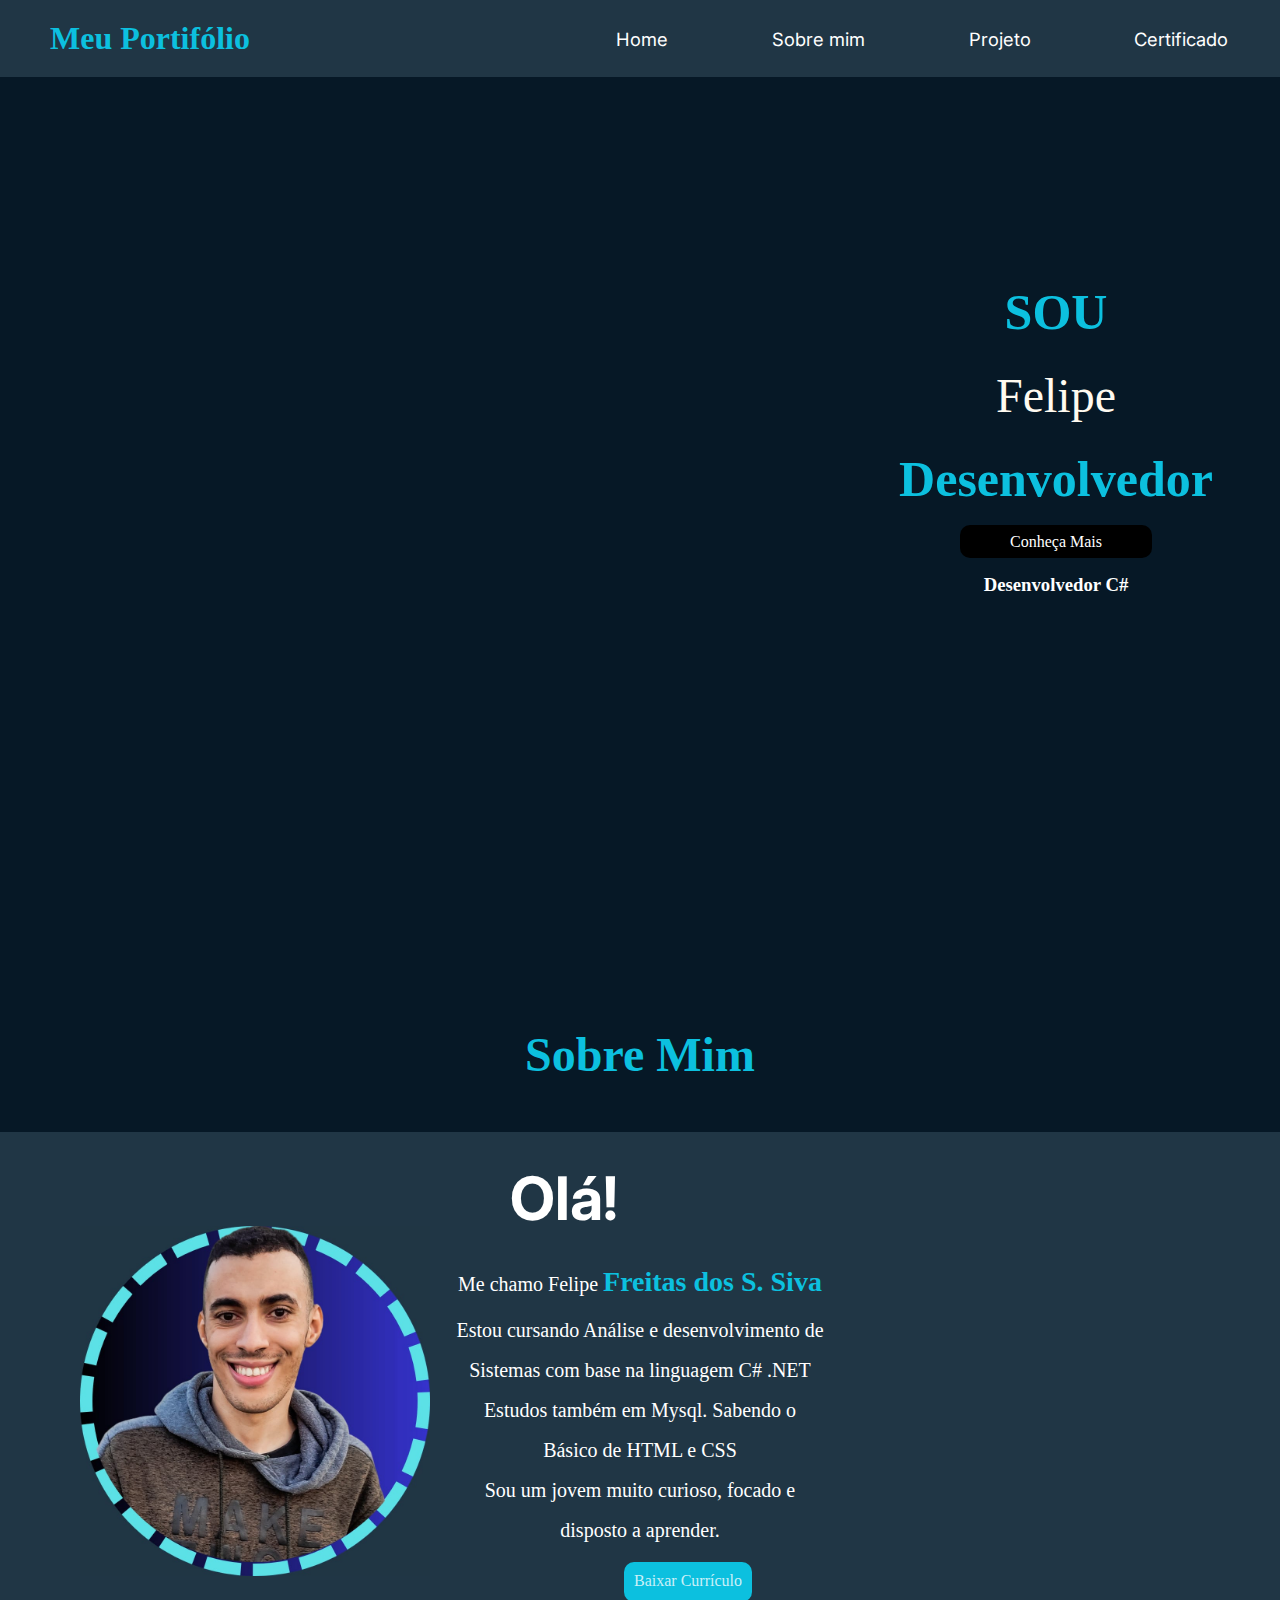
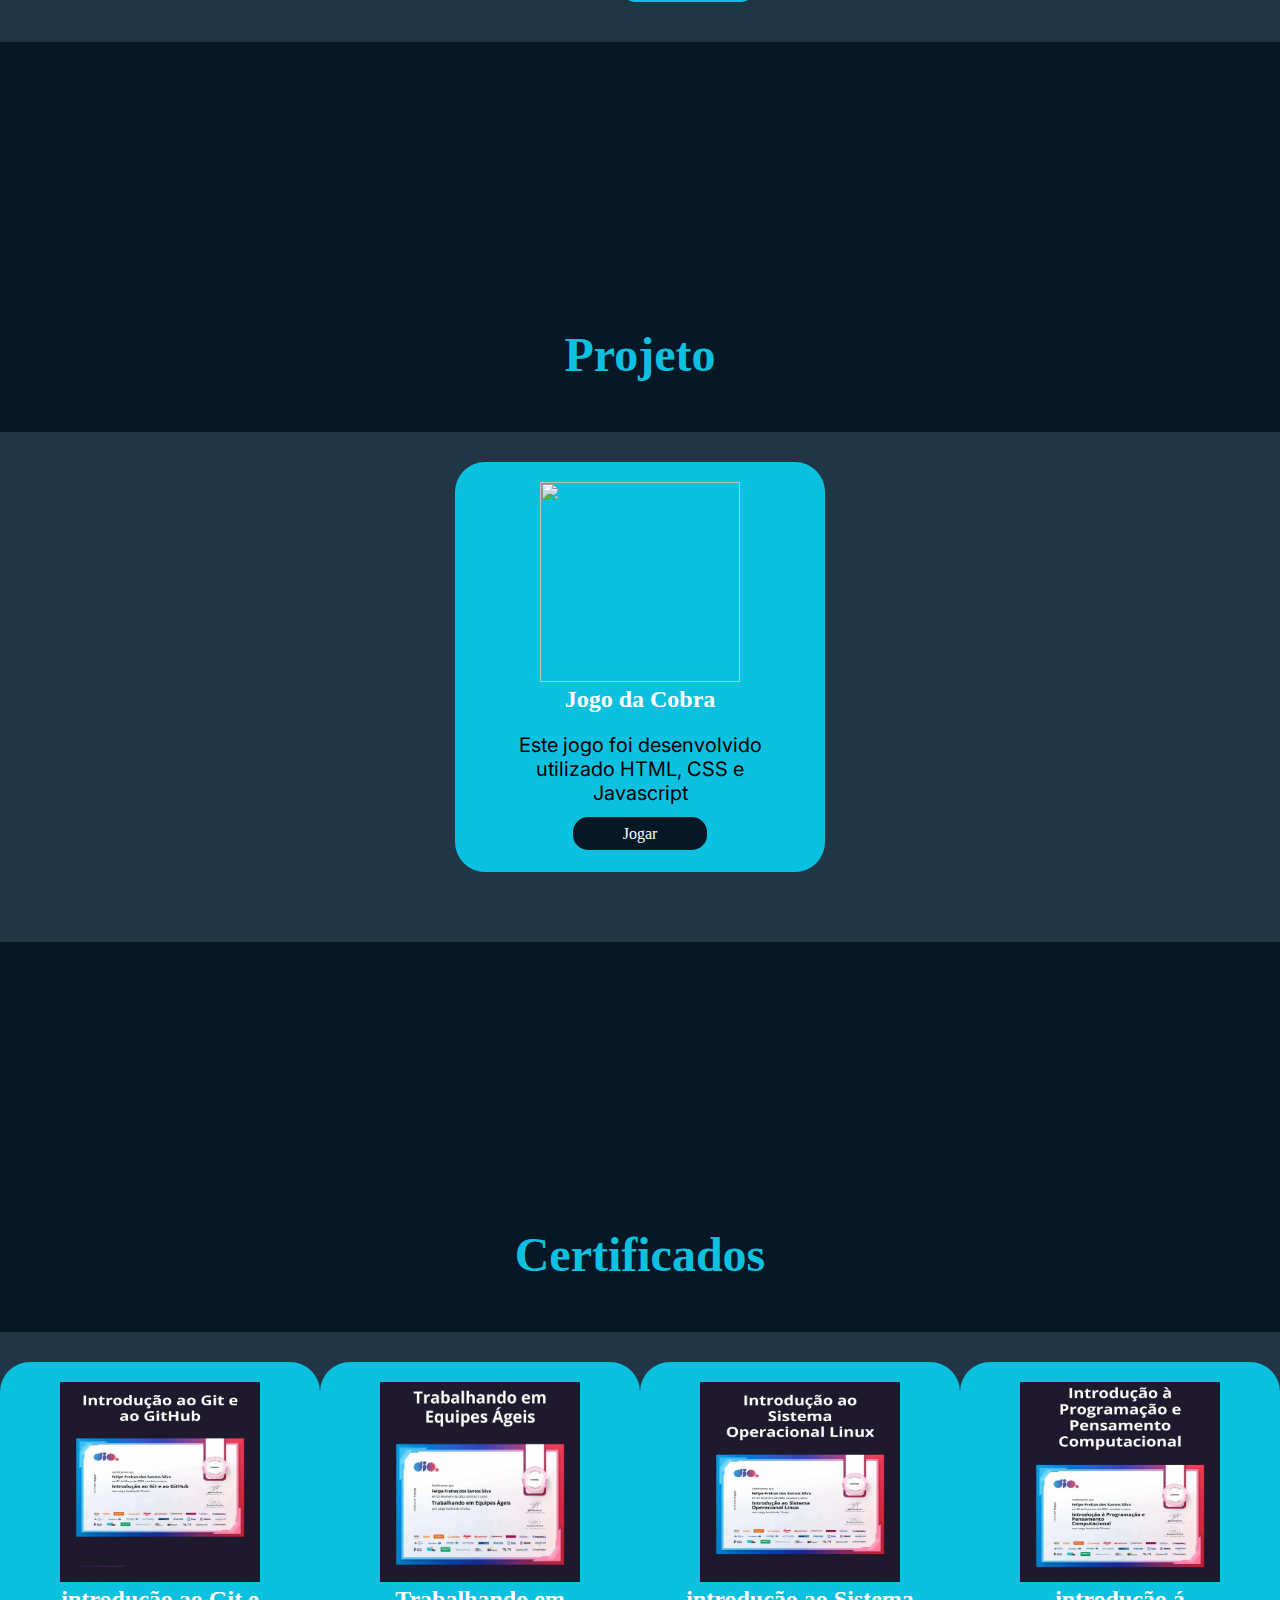
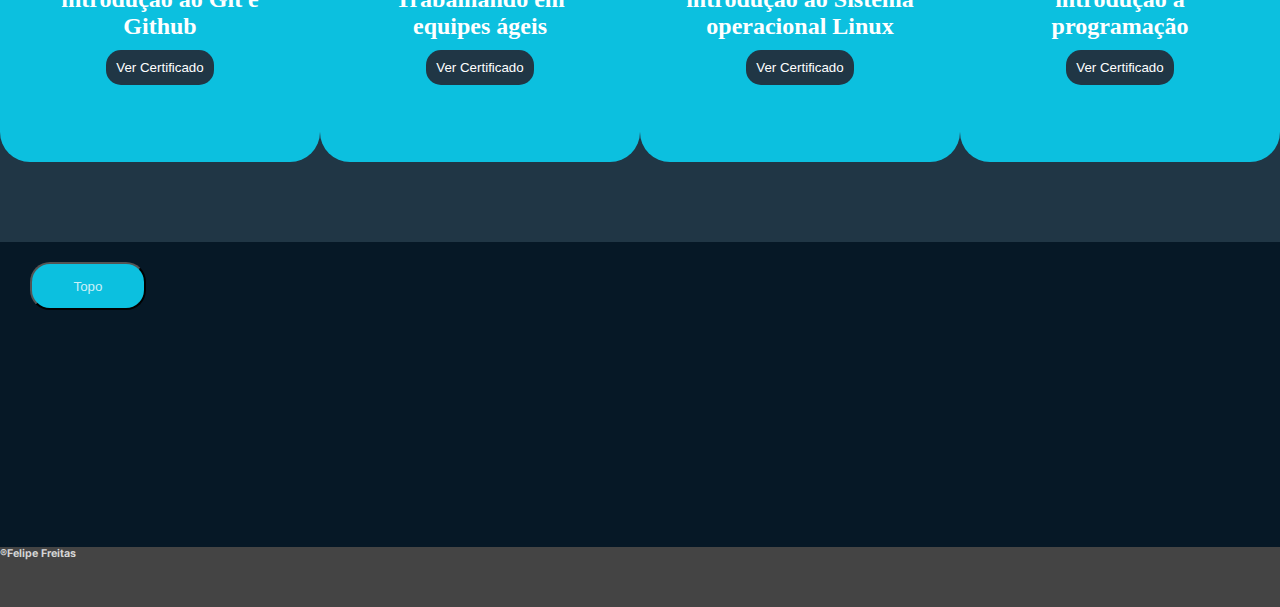
==== Html/index.html @ fba7e1f8 "implementação do card Certificado" ====
<!DOCTYPE html>
<html lang="pt-br">
<head>
    <meta charset="UTF-8">
    <meta name="viewport" content="width=device-width, initial-scale=1.0">
    <title>Meu Portifólio</title>
    <link rel="stylesheet" href="../css/style.css">
</head>
<body>
    <header>
        <nav class="nav-bar">
            <div class="logo">
                <h1>Meu Portifólio</h1>
            </div>
            <div class="nav-lista">
                <ul>
                    <li class="nav-item"><a href="#home1" class="nav-link">Home</a></li>
                    <li class="nav-item"><a href="#sobre-mim" class="nav-link">Sobre mim</a></li>
                    <li class="nav-item"><a href="#projeto" class="nav-link">Projeto</a></li>
                    <li class="nav-item"><a href="" class="nav-link">Certificado</a></li>
                </ul>

            </div>
        </nav>
        
    </header>
    <main>
        <section id="home1">
            <picture>
                <img src="../Imagens/foto_perfil_home1.jpeg" alt="">
            </picture>
            <div class="texto-1">
                <h2 class="texto-capa">SOU</h2>
                <P id="nome">Felipe</P>
                <h2 class="texto-capa">Desenvolvedor</h2>
              
                <a id="btn-mais" href="#sobre-mim">Conheça Mais</a>
            
                <h3 id="linguagem">Desenvolvedor C#</h3>
            </div>
        </section>

        <section id="sobre-mim">
        <h2 class="Titulo-sessao">Sobre Mim</h2>
         <div class="conterner">
     
                     
             <picture>
                <img src="../Imagens/foto_perfil_sobre.jpeg" alt="">
             </picture>

             <a id="btn-cv" href="../PDF/Currículo - Felipe F. dos S.Silva3631333451470588678 (1).pdf "download ="" type="application/pdf" >Baixar Currículo</a>
             <h3>Olá!</h3>
             
                     <p id="#texto-sobre"> Me chamo Felipe <span id="texto-destaque">  Freitas dos S. Siva</span><br>
                Estou cursando Análise e desenvolvimento de <br>
                Sistemas com base na linguagem C# .NET <br>
                Estudos também em Mysql. Sabendo o <br>
                Básico de HTML e CSS <br>
                Sou um jovem muito curioso, focado e <br>
                disposto a aprender.
              
                     </p>

                    
                     <h4 class="assinatura">Felipe F.</h4>

                     
         </div>
      
                    
        </section>

        <section id="projeto">
            <h2 class="Titulo-sessao">Projeto</h2>
           <div class="conterner">
               
                <div class="cards-projeto">
                  <div class="card-jogo">
                    <picture>
                        <img src="../Imagens/foto_jogo_cobrinha-removebg-preview.png" alt="">
                        <h2 class="Titulo-projeto">Jogo da Cobra</h2>
                        <p>Este jogo foi desenvolvido utilizado HTML, CSS e Javascript</p>
                        <a class="link-usuario" href="https://felipesansi.github.io/Jogo_cobra/" target="_blank" rel="noopener noreferrer">Jogar</a>
                    </picture>
                  </div>
                          

                </div>
                <h4 class="assinatura">Felipe F.</h4>
           </div>
          
                
              
          
        </section>
         <section id="certificado">
         <h2 class="Titulo-sessao">Certificados</h2>
         <div class="conterner">

            <div class="cards-certificado">
                <div id="card-git">
                    <picture>
                        <img src="../Imagens/introdução ao git e github.jpeg"
                        alt="">
                        <h2 class="Titulo-certificado">introdução ao Git e Github</h2>
                        <a href="http://" target="_blank" rel="noopener noreferrer"><button class="btns-certificado">Ver Certificado</button></a>
                    </picture>
                
                </div>
                    <div id="card-equipes">
                    <picture>
                        <img src="../Imagens/equipes ágeis.jpeg"
                         alt="">
                         <h2 class="Titulo-certificado">Trabalhando em equipes ágeis</h2>
                         <a href="http://" target="_blank" rel="noopener noreferrer"><button class="btns-certificado">Ver Certificado</button></a>
                    </picture>
                    
    
                </div>
                <div id="card-linux">
                    <picture>
                        <img src="../Imagens/linux.jpeg"
                         alt="">
                         <h2 class="Titulo-certificado">introdução ao Sistema operacional Linux</h2>
                         <a href="http://" target="_blank" rel="noopener noreferrer"><button class="btns-certificado">Ver Certificado</button></a>
                    </picture>
               
                </div>
                <div id="card-pensamento">
                    <picture>
                        <img src="../Imagens/Pensamento computacional.jpeg" alt="">
                        <h2 class="Titulo-certificado">introdução á programação </h2>
                        <a href="https://www.dio.me/certificate/AA905368" target="_blank" rel="noopener noreferrer"><button class="btns-certificado">Ver Certificado</button></a>
                    </picture>
                
                </div>
                
                
                         </div>
                         <h2 class="assinatura">Felipe F.</h2>
            </div>
        
            <a id="topo"href="#home1"><button id="btn-topo">Topo</button></a>

         </section>
   
    </main>
   <footer>
 <h6>&reg;Felipe Freitas</h6>
   </footer>
</body>
</html>
---- css/style.css ----
@import url('https://fonts.googleapis.com/css2?family= Inter:wght@100;200;300 & display=swap') ;


@font-face 

{
    font-family: 'mao';
    src: url('../fontes/brittany_signature/BrittanySignature.ttf') format('truetype');
}

html
{
scroll-behavior: smooth;
}
*

{
    
    margin: 0;
    padding: 0;
    
}

header

{
    background-color: #203645;
    box-sizing: 0px 3px 10px ;
    
}
.nav-bar

{
    
    display: flex;
    justify-content: space-between;
}

.logo

{
    display: flex;
    justify-content: center;
    padding: 10PX 10px 10px 10PX
    
}
.logo h1

{
    font-family: 'mao';
    font-size: 2em;
    padding: 10PX 20px 10px 40PX;
    color: #0CC0DF;
}

.nav-lista

{
    
    display: flex;
    align-items: center;
}

.nav-lista ul

{
    display: flex;
    
    list-style: none;
}
.nav-item {
    margin: 0 15px;

}
.nav-link

{
    text-decoration: none;
    font-size: 1.15rem;
    color: #ffff;
  
    font-family: 'Inter', sans-serif;
    padding: 2em;
}

.nav-link:hover

{
   color:  #0CC0DF;
}

picture img
{
    width: 100%;
}
.texto-1

{
    text-align: center;
    padding-bottom: 23em; bottom: 20px;
    position: absolute;
    top: 260px;
    width: 40%;
    left: 800px;
    line-height: 1.3;
}
.Titulo-sessao

{
    padding: 50px;
    text-align: center;
    color: #0CC0DF;
    font-size: 3em;
}
.texto-capa{
    color: #0CC0DF;
    font-size: 50px;
}
.assinatura{
    font-family: 'mao';
    color: #0CC0DF;
    font-size: 2em;
    position: absolute;
    left:  170vh;
    padding: 10px;
}

#nome

{
   color: floralwhite;
   font-size: 3em;

}

section

{
    min-height: 100vh;
}

#btn-mais

{
    background-color :#000000;
    color: #ffff;
    padding: 8px 50px ;
    text-decoration: none;
    border-radius: 10px;
    height: 35px;
    width: 120px;
    margin: 30px;
    cursor: pointer;


}

#btn-mais:hover

{
  background-color: #0CC0DF;
  color:#000000;
  
}
.texto-1 h2 {
    padding: 20px;
}


#linguagem

{
   padding: 20px;
color: #ffff;
text-align: center;
}

main

{
    background-color: #061826;
    padding-bottom: 70px;

}


.conterner
{
   padding-top: 30px;
   background-color: #203645;
   height: 30em;
 }


@keyframes animacao
{
 from{opacity: 0%;}
 to {opacity: 100%;}
}
#sobre-mim p

{

padding-top: 20px;  
text-align: center;
font-size: 20px;
color: #ffff;
line-height: 2.0;
animation-name: animacao;
animation-duration: 20s;
animation-delay: 35s;
animation-iteration-count: infinite;

}


#texto-destaque

{
    color: #0CC0DF;
    font-weight: bolder;
    font-size: 28px;
}

#sobre-mim h3

{
    font-family: 'Inter';
    font-size: 60px;
    padding-left: 8.5em;
    
    text-align:left;
    color: #ffff;
    
}

#sobre-mim img

{
    position: absolute;
    height: 350px;
    width: 350px;
    padding-top: 4em;
    padding-left: 5em;
    
}


#sobre-mim h4
{
    font-family: 'mao';
    color: #0CC0DF;
    font-size: 2em;
    position: absolute;
    left:  170vh;
    padding: 10px;
}

#btn-cv
 {
    padding: 10px;
    position: absolute;
    left: 39em;
    margin-top: 400px;
    height: 20px;
    border-radius: 10px;
    color: #ffffffc9;
    background-color: #0CC0DF;
    text-decoration: none;
 }


#projeto img

{
     height: 200px;
     width: 200px;
}


.Titulo-projeto{
    color: #ffff;
}


.card-jogo

{
    background-color:#0CC0DF;
    height: 370px;
    width: 300px;
    padding: 20px 35px;
    border-radius: 30px;
    text-align: center;


}
.card-jogo:hover{
    background-color: orangered;
    color: #0CC0DF;
    width: 320px;
    font-weight: bold;
    transition-property: all;
    transition-duration: 1.4s ;
    transition-delay: 0.1s;
    

}
 
 .cards-projeto{
    display: flex;
    justify-content: space-around;
 }
 .card-jogo p{
    padding: 20px;
 }
 
.link-usuario
 {
    text-decoration: none;
     color: white;
     background-color: #061826;
     height: 50px 50px;
     width: 50px;
     padding: 8px 50px ;

     border-radius: 15px;
  

 }

 .card-projeto a:hover
 {
    background-color: #203645
 }
 .card-projeto p
 {
    padding: 20px;
 }

 
 
 .card-jogo P{
    font-family: 'Inter';
    font-size: 20px;
 }
 
 ::-webkit-scrollbar-track{
    background-color:#061826
 }
 ::-webkit-scrollbar{
  background-color:#061826;
  width: 10px;
 }

 ::-webkit-scrollbar-thumb
 
 {

    background-color:#0CC0DF;
    border-radius: 3px;
    
 }
  
 
 #certificado img
 {
    height: 200px;
    width: 200px;
 }
 
 #card-git
 {
    background-color:#0CC0DF;
    height: 360px;
    width: 250px;
    padding: 20px 35px;
    border-radius: 30px;
    text-align: center;
    display: flex; 
}

 #card-git:hover
 {
    width: 280px;
 background-color: rgb(33, 156, 115);
 transition-property: all;
 transition-duration: 1.4s ;
 transition-delay: 0.1s;
 
 }
 #card-equipes
 {
    background-color:#0CC0DF;
    height: 360px;
    width: 250px;
    padding: 20px 35px;
    border-radius: 30px;
    text-align: center;
    
 }

 #card-equipes:hover
 {
    width: 280px;
    background-color: rgb(33, 35, 156);
    transition-property: all;
    transition-duration: 1.4s ;
    transition-delay: 0.1s;
    
 }

 #card-linux
 {
    background-color:#0CC0DF;
    height: 360px;
    width: 250px;
    padding: 20px 35px;
    border-radius: 30px;
    text-align: center;

 }

    #card-linux:hover
    {
     width: 280px;
    background-color: rgb(3, 49, 49);
    transition-property: all;
    transition-duration: 1.4s ;
    transition-delay: 0.1s;
    }
   
    #card-pensamento
    {
        background-color:#0CC0DF;
        height: 360px;
        width: 250px;
        padding: 20px 35px;
        border-radius: 30px;
        text-align: center;
    }
   
    #card-pensamento:hover
    {
      width: 280px;
     background-color: rgb(59, 6, 6);
     transition-property: all;
     transition-duration: 1.4s ;
     transition-delay: 0.1s;
    }

 .cards-certificado
 {
    display: flex;
    
    justify-content: space-around;

 }
 
 

 .Titulo-certificado{
    color: #ffff;
    font-size: 24px;
    padding-bottom: 10px;
 }
 .btns-certificado
 {

 background-color: #203645;
 color: #ffff;
 padding: 10px;
 border-radius: 15px;
 border: none;

 }

 .btns-certificado:hover
 {
    background-color: #c4cbcf;
    color: #000000;
 }


 
 footer
 {
    height: 60px;
    font-family: 'Inter', 'Gill Sans', 'Gill Sans MT', Calibri, 'Trebuchet MS', sans-serif;
    background-color: rgba(0, 0, 0, 0.733);
   color: #ffffffc9;
 }
 #topo
 {
    
     padding-top: 20px;
     left: 30px;
     position:absolute
 }

 #btn-topo
 {
    height: 48px;
    width: 116px;
    cursor: pointer;
    border-radius: 20px;
    background-color: #0CC0DF;
    color: #ffffffc9;
    transition: all;
    transition-duration: 0.9;
 }
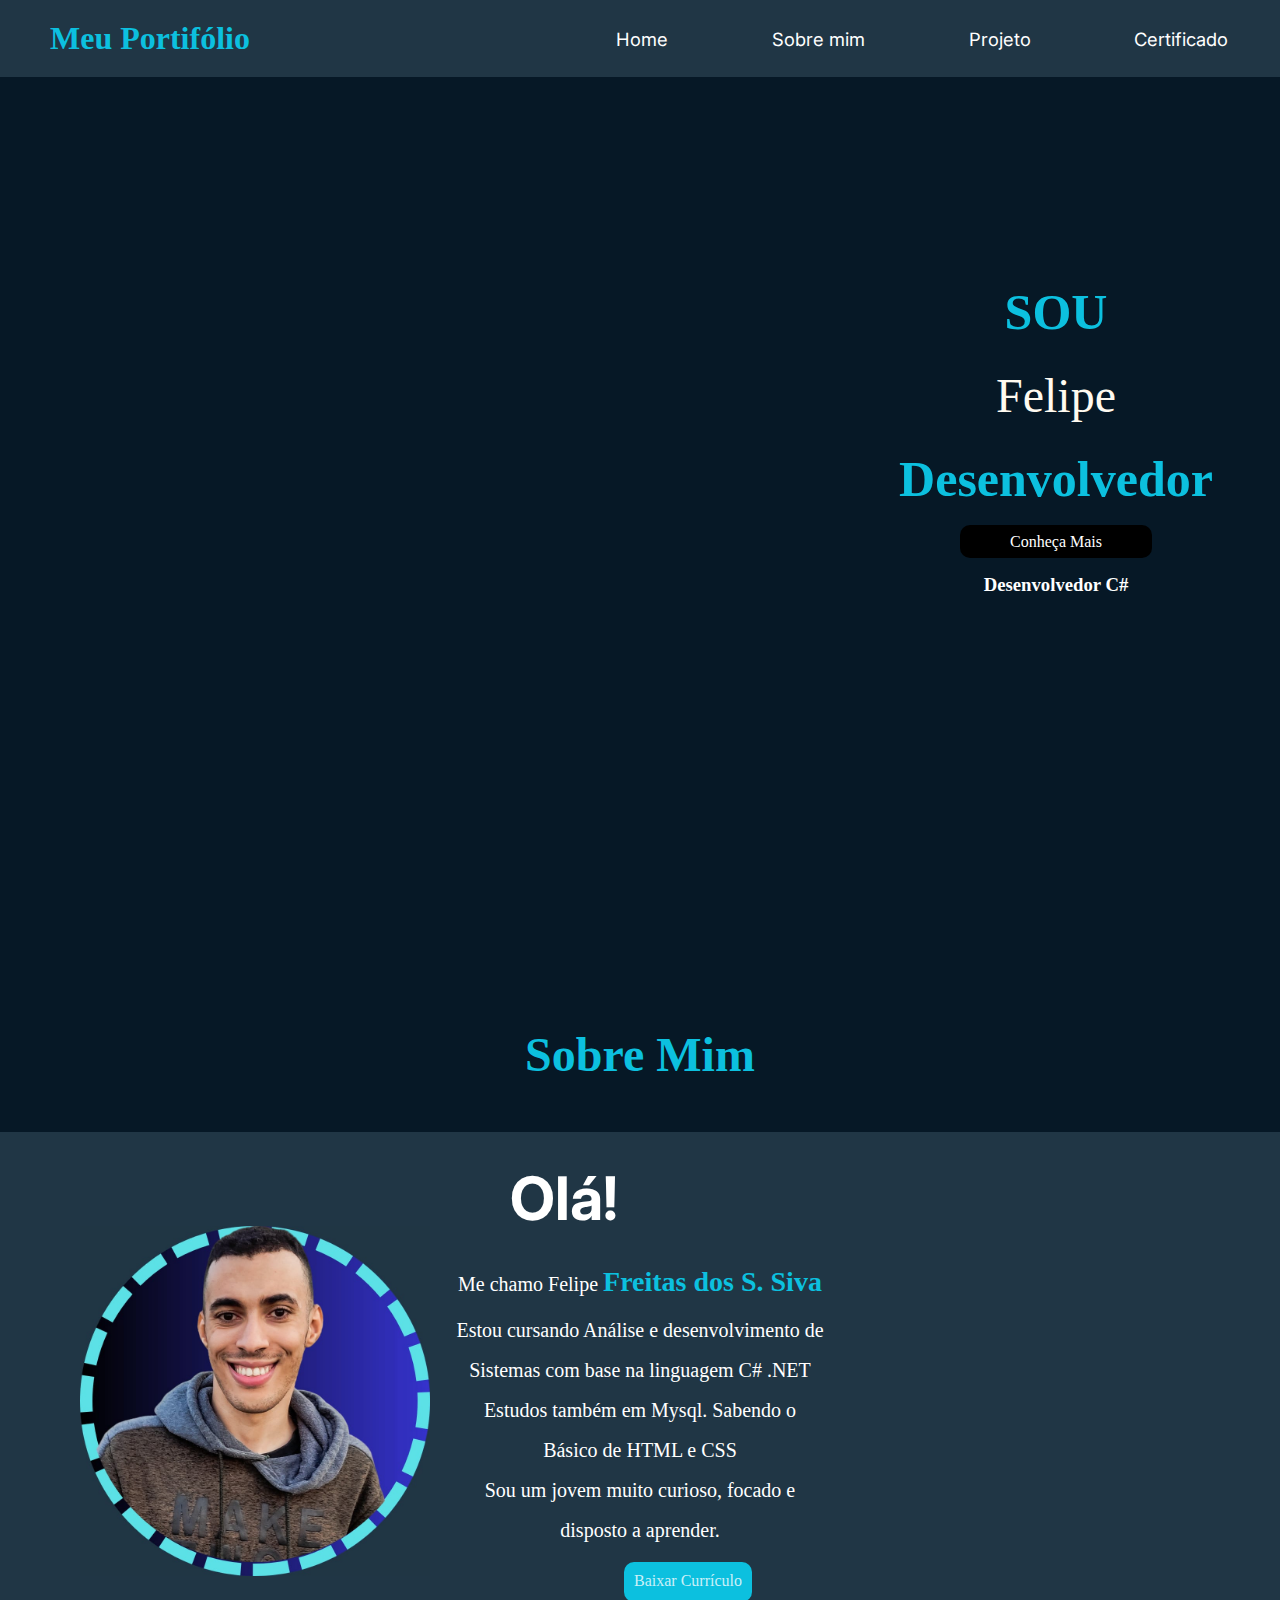
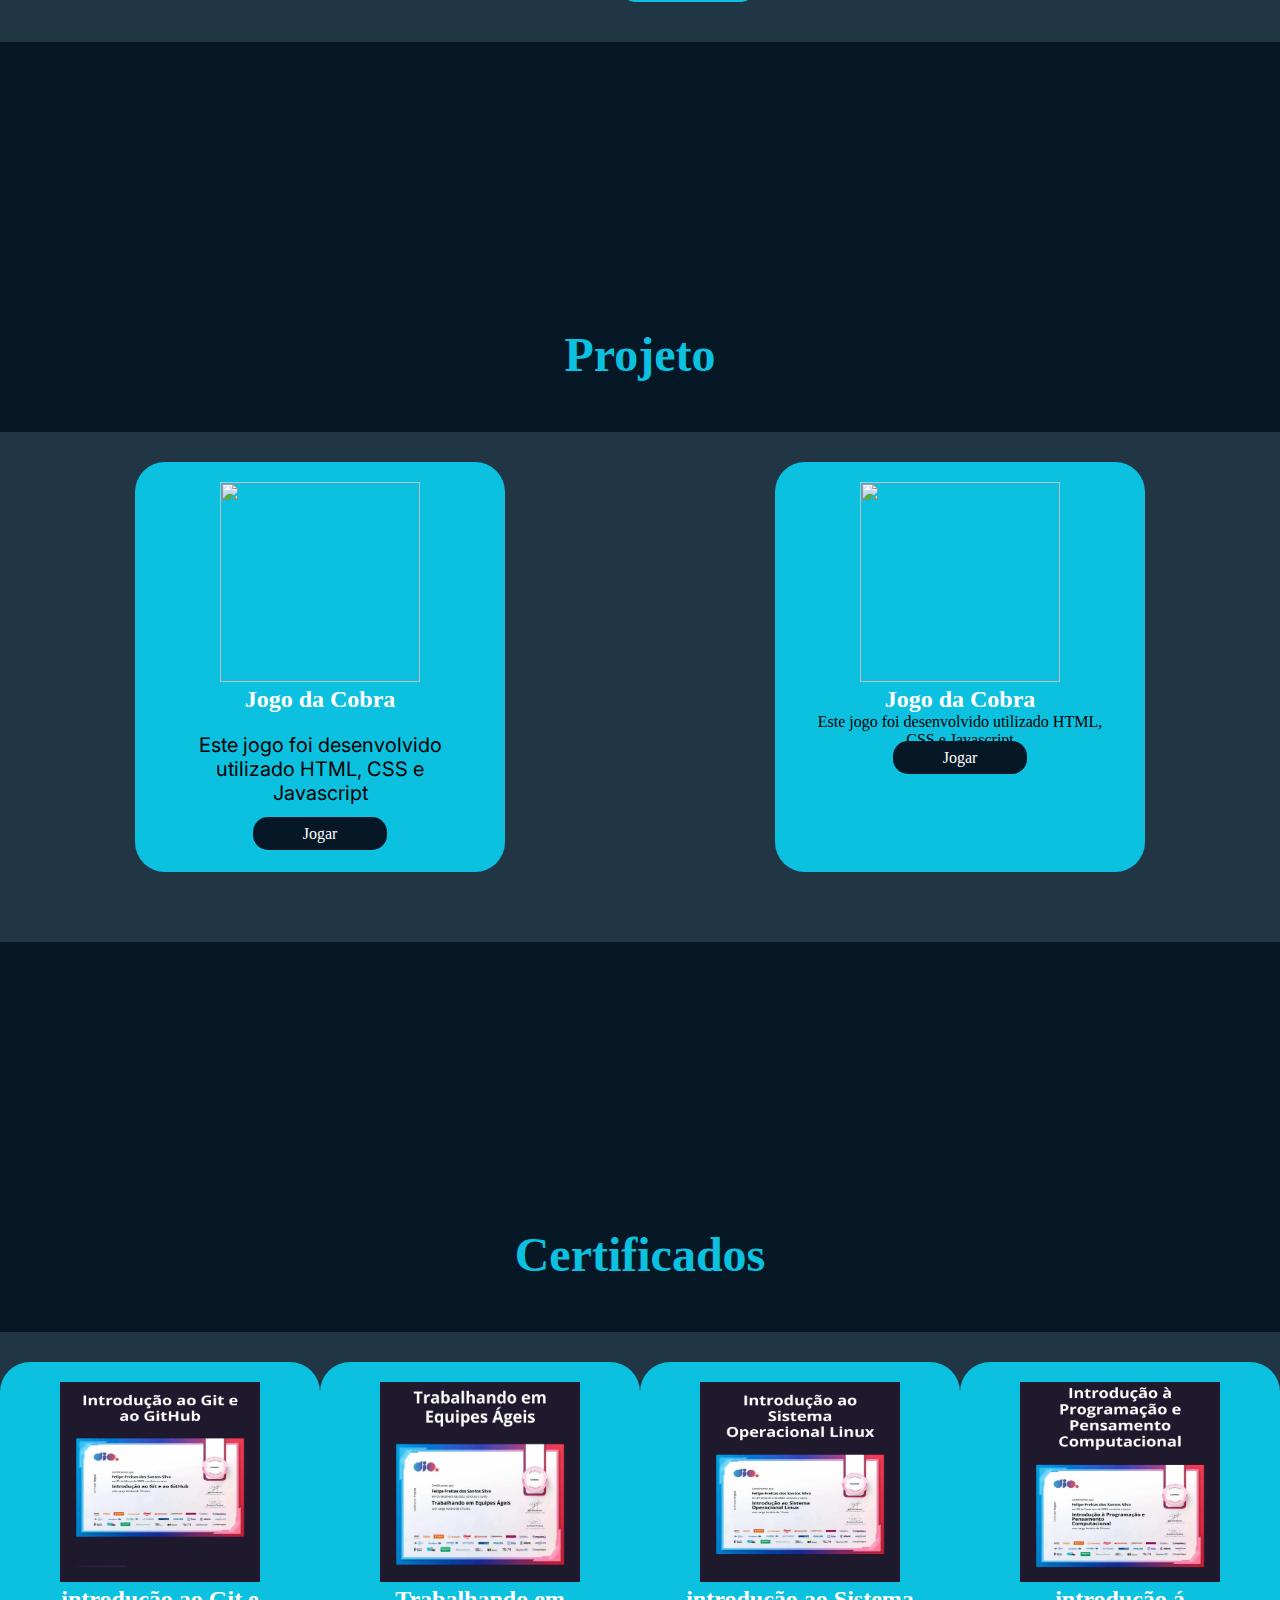
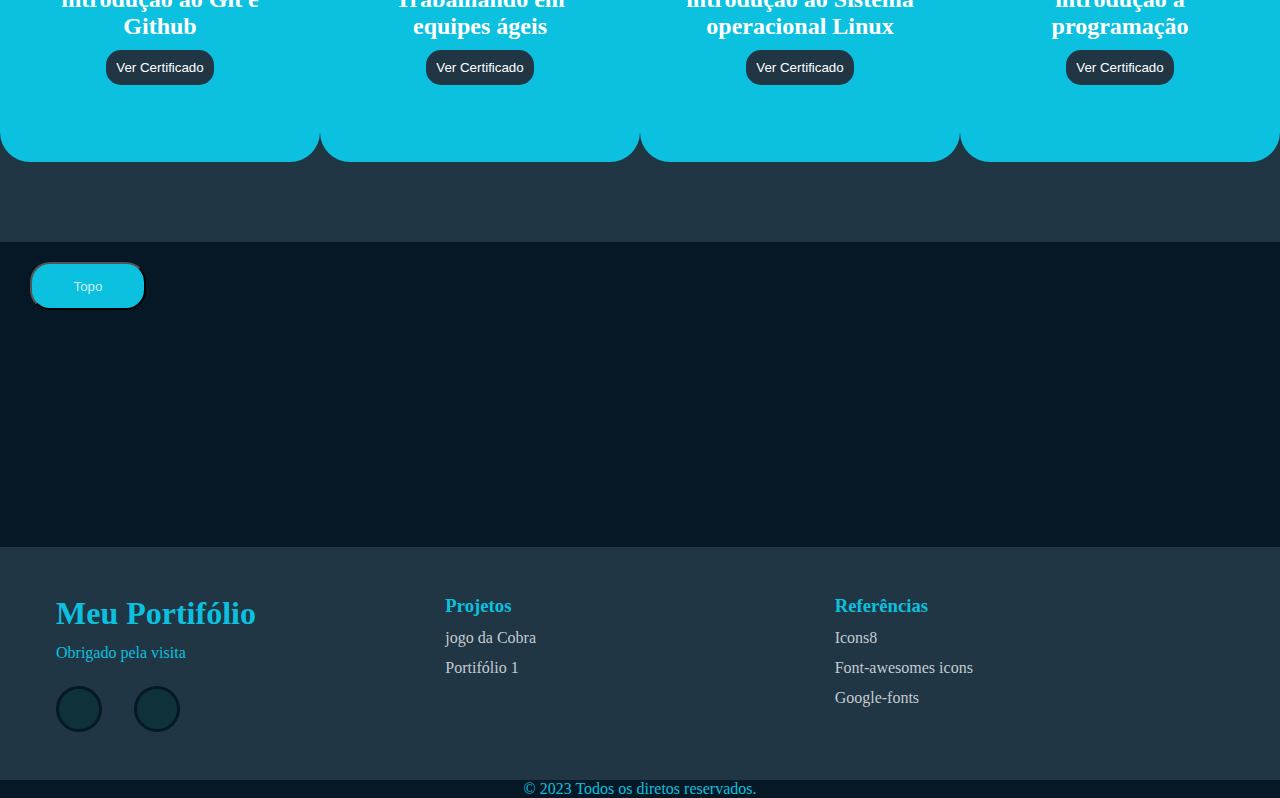
==== commit 7542a204: "footer completo" ====
--- a/Html/index.html
+++ b/Html/index.html
@@ -5,6 +5,8 @@
     <meta name="viewport" content="width=device-width, initial-scale=1.0">
     <title>Meu Portifólio</title>
     <link rel="stylesheet" href="../css/style.css">
+    <link rel="stylesheet" href="https://cdnjs.cloudflare.com/ajax/libs/font-awesome/6.4.0/css/all.min.css" integrity="sha512-iecdLmaskl7CVkqkXNQ/ZH/XLlvWZOJyj7Yy7tcenmpD1ypASozpmT/E0iPtmFIB46ZmdtAc9eNBvH0H/ZpiBw==" crossorigin="anonymous" referrerpolicy="no-referrer" />
+    
 </head>
 <body>
     <header>
@@ -17,12 +19,24 @@
                     <li class="nav-item"><a href="#home1" class="nav-link">Home</a></li>
                     <li class="nav-item"><a href="#sobre-mim" class="nav-link">Sobre mim</a></li>
                     <li class="nav-item"><a href="#projeto" class="nav-link">Projeto</a></li>
-                    <li class="nav-item"><a href="" class="nav-link">Certificado</a></li>
+                    <li class="nav-item"><a href="#certificado" class="nav-link">Certificado</a></li>
                 </ul>
 
             </div>
+            <div class="icone-menu-mobile">
+                <button onclick="AbrirMenu()"><img class="icone"  src="../Imagens/Icone-menu.png" alt=""></button>
+            </div>
         </nav>
-        
+        <div class="mobile-menu">
+            <ul>
+                <li class="nav-item"><a href="#home1" class="nav-link">Home</a></li>
+                <li class="nav-item"><a href="#sobre-mim" class="nav-link">Sobre mim</a></li>
+                <li class="nav-item"><a href="#projeto" class="nav-link">Projeto</a></li>
+                <li class="nav-item"><a href="#certificado" class="nav-link">Certificado</a></li>
+            </ul>
+
+        </div>
+        <script src="../Js/main.js"></script>
     </header>
     <main>
         <section id="home1">
@@ -37,6 +51,9 @@
                 <a id="btn-mais" href="#sobre-mim">Conheça Mais</a>
             
                 <h3 id="linguagem">Desenvolvedor C#</h3>
+                <nav class="redes">
+                   
+                </nav>
             </div>
         </section>
 
@@ -84,7 +101,14 @@
                         <a class="link-usuario" href="https://felipesansi.github.io/Jogo_cobra/" target="_blank" rel="noopener noreferrer">Jogar</a>
                     </picture>
                   </div>
-                          
+                  <div class="card-portifolio1">
+                    <picture>
+                        <img src="../Imagens/foto_jogo_cobrinha-removebg-preview.png" alt="">
+                        <h2 class="Titulo-projeto">Jogo da Cobra</h2>
+                        <p>Este jogo foi desenvolvido utilizado HTML, CSS e Javascript</p>
+                        <a class="link-usuario" href="https://felipesansi.github.io/Jogo_cobra/" target="_blank" rel="noopener noreferrer">Jogar</a>
+                    </picture>
+                  </div>
 
                 </div>
                 <h4 class="assinatura">Felipe F.</h4>
@@ -142,12 +166,66 @@
             </div>
         
             <a id="topo"href="#home1"><button id="btn-topo">Topo</button></a>
-
+            
          </section>
    
     </main>
-   <footer>
- <h6>&reg;Felipe Freitas</h6>
-   </footer>
+ <footer>
+    <div id="footer-contener">
+        <div id="footer-contatos">
+            <h1>Meu Portifólio</h1>
+            <P>
+                Obrigado pela visita
+            </P>
+            <div id="footer-redes">
+                <a href="https://github.com/felipesansi" target="_blank" class="footer-link"id="github" rel="noopener noreferrer">
+                    <i class="fa-brands fa-github"></i>
+                </a>
+                <a href="https://www.linkedin.com/in/felipe-f-635b82190" target="_blank" class="footer-link"id="linkdin" rel="noopener noreferrer">
+                    <i class="fa-brands fa-linkedin"></i>
+                </a>
+            </div>
+        </div>
+        <ul class="footer-lista">
+            <li>
+                <h3>Projetos</h3>
+            </li>
+            <li>
+                <a href="#" class="footer-link">jogo da Cobra</a>
+               
+            </li>
+            <li>
+                <a href="#" class="footer-link">Portifólio 1</a>
+               
+            </li>
+        
+        </ul>
+        
+        <ul class="footer-lista">
+            <li>
+                <h3>Referências</h3>
+            </li>
+            <li>
+                <a href="https://icons8.com.br/" target="_blank"class = "footer-link" rel="noopener noreferrer"> Icons8</a>
+               
+               
+            </li>
+            <li>
+                <a href="https://fontawesome.com/icon" target="_blank"class = "footer-link" rel="noopener noreferrer">Font-awesomes icons</a>
+               
+            </li>
+            <li>
+             <a href="https://fonts.google.com/" target="_blank"class = "footer-link" rel="noopener noreferrer">Google-fonts</a>
+               
+            </li>
+        </ul>
+      
+    </div>
+
+    <div id="footer-copy">
+        &#169  2023 Todos os diretos reservados.
+    </div>
+ </footer>
+ 
 </body>
 </html>--- a/css/style.css
+++ b/css/style.css
@@ -243,9 +243,19 @@
     width: 350px;
     padding-top: 4em;
     padding-left: 5em;
-    
-}
-
+    animation: fotoanimada 2s ease-in-out infinite ;
+}
+@keyframes fotoanimada{
+    0%{
+        transform: translateY(0);
+    }
+    50%{
+        transform: translateY(-30PX)
+    }
+    100%{
+        transform: translateY(0);
+    }
+}
 
 #sobre-mim h4
 {
@@ -270,7 +280,11 @@
     text-decoration: none;
  }
 
-
+ #btn-cv:hover
+ {
+   background-color: #000000;
+   color: #ffff;
+ }
 #projeto img
 
 {
@@ -307,6 +321,30 @@
     
 
 }
+.card-portifolio1
+
+{
+    background-color:#0CC0DF;
+    height: 370px;
+    width: 300px;
+    padding: 20px 35px;
+    border-radius: 30px;
+    text-align: center;
+
+
+}
+.card-portifolio1:hover{
+    background-color: orangered;
+    color: #0CC0DF;
+    width: 320px;
+    font-weight: bold;
+    transition-property: all;
+    transition-duration: 1.4s ;
+    transition-delay: 0.1s;
+    
+
+}
+ 
  
  .cards-projeto{
     display: flex;
@@ -318,15 +356,62 @@
  
 .link-usuario
  {
-    text-decoration: none;
+     text-decoration: none;
      color: white;
-     background-color: #061826;
+     background-color: #061826; 
      height: 50px 50px;
      width: 50px;
      padding: 8px 50px ;
-
      border-radius: 15px;
-  
+  }
+
+.icone-menu-mobile
+ {
+    display: none;
+
+ }
+
+ .mobile-menu
+ {
+    display: none;
+    
+ }
+
+ @media screen and (max-width:730px ) 
+ {
+    
+    .nav-bar
+    {
+        padding: 1.5rem 4rem;
+    }
+    .nav-item
+    {
+        display: none;
+    }
+    .icone-menu-mobile
+    {
+        display: block;
+    }
+    .icone-menu-mobile button
+    {
+        background-color: transparent;
+        border: none;
+        cursor: pointer;
+    }
+   .menu-mobile ul 
+    {
+        display: flex;
+        flex-direction: column;
+        text-align: center;
+        padding-bottom:1rem ;
+    }
+
+    
+    .abrir
+    {
+        display: block;
+    }
+
 
  }
 
@@ -481,16 +566,87 @@
     background-color: #c4cbcf;
     color: #000000;
  }
-
-
- 
- footer
- {
-    height: 60px;
-    font-family: 'Inter', 'Gill Sans', 'Gill Sans MT', Calibri, 'Trebuchet MS', sans-serif;
-    background-color: rgba(0, 0, 0, 0.733);
-   color: #ffffffc9;
- }
+ footer{
+    width: 100%;
+    color:#0CC0DF;
+    
+ }
+ #footer-contener
+ {
+
+    background-color: #203645;
+    display: grid;
+    grid-template-columns: repeat(3,1fr);
+    padding: 3rem 3.5rem;
+ }
+
+ #footer-contatos h1
+ {
+    margin-bottom: 0.75rem;
+    font-family: 'mao' sans-serif;
+ }
+
+ #footer-redes
+ {
+    display: flex;
+    gap: 2rem;
+    margin-top: 1.5rem;
+ }
+
+ #footer-redes .footer-link{
+    justify-content: center;
+    display: flex;
+    align-items: center;
+    width: 2.5rem;
+    height: 2.5rem;
+    color: #0CC0DF;
+    border-radius: 50%;
+    border:#061826 solid;
+    text-decoration: none;
+    background-color: #0f3238;
+
+ }
+ #footer-redes .footer-link i{
+    font-size: 1.5rem;
+ }
+ 
+ .footer-lista
+ {
+    display: flex;
+    flex-direction: column;
+    gap: 0.75rem;
+    list-style: none; 
+ }
+
+ .footer-lista .footer-link
+ {
+    color: #c4cbcf;
+    text-decoration: none; 
+ }
+
+ .footer-link:hover
+ {
+    transition: all;
+    transition-duration: 1.5s;
+    color: #0CC0DF
+ }
+
+ @media screen and (max-width:768px){
+   #footer-contener{
+        grid-template-columns: repeat(2,1fr);
+        gap:2rem;
+   } 
+   
+ }
+
+ @media screen and (max-width:426px){
+    #footer-contener{
+         grid-template-columns: repeat(1,1fr);
+        padding: 3rem 2rem;
+    } 
+  }
+
+
  #topo
  {
     
@@ -511,7 +667,12 @@
     transition-duration: 0.9;
  }
 
-
+ #footer-copy
+ {
+    background-color:#061826;
+    align-items: center;
+    text-align: center;
+ }
  
 
 
